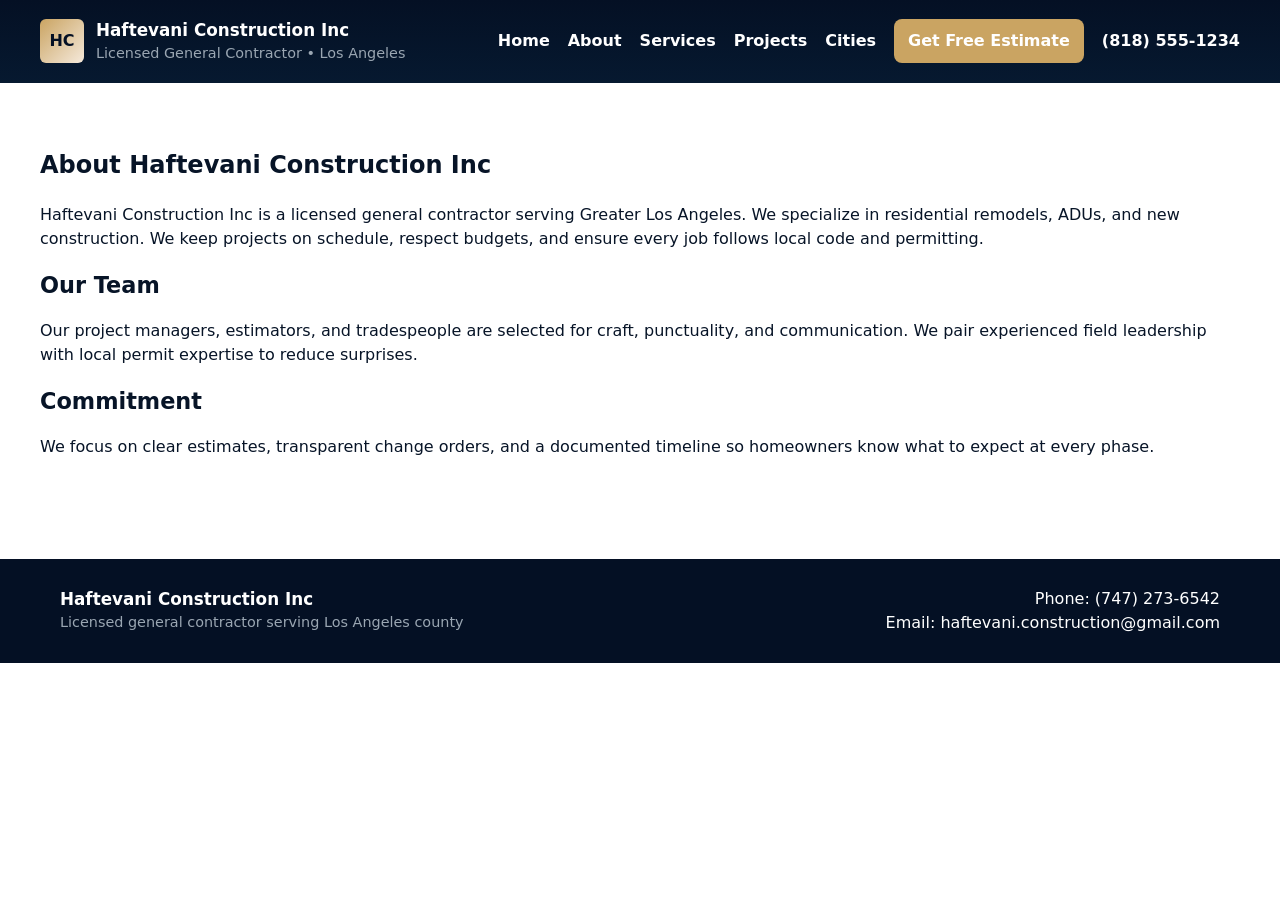
==== about.html @ bdebb6bf "first commit" ====
<!doctype html>
<html lang="en"><head>
  <meta charset="utf-8">
  <meta name="viewport" content="width=device-width,initial-scale=1">
  <title>About — Haftevani Construction Inc</title>
  <meta name="description" content="About Haftevani Construction Inc — licensed general contractor in Los Angeles focused on quality, timelines, and communication.">
  <link rel="stylesheet" href="/assets/css/styles.css">
</head><body>
  <!-- Header same as index -->
  <header class="site-header">
    <div class="container nav">
      <div class="brand"><div class="logo">HC</div><div><div class="site-title">Haftevani Construction Inc</div><div class="small muted">Licensed General Contractor • Los Angeles</div></div></div>
      <button class="mobile-toggle">☰</button>
      <nav class="nav-links"><a href="/">Home</a><a href="/about.html">About</a><a href="/services.html">Services</a><a href="/projects.html">Projects</a><a href="/cities.html">Cities</a><a href="/contact.html" class="cta">Get Free Estimate</a><div class="phone">(818) 555-1234</div></nav>
    </div>
  </header>
  <main>
    <section class="container section">
  <h1>About Haftevani Construction Inc</h1>
  <p>Haftevani Construction Inc is a licensed general contractor serving Greater Los Angeles. We specialize in residential remodels, ADUs, and new construction. We keep projects on schedule, respect budgets, and ensure every job follows local code and permitting.</p>
      <h2>Our Team</h2>
      <p>Our project managers, estimators, and tradespeople are selected for craft, punctuality, and communication. We pair experienced field leadership with local permit expertise to reduce surprises.</p>
      <h2>Commitment</h2>
      <p>We focus on clear estimates, transparent change orders, and a documented timeline so homeowners know what to expect at every phase.</p>
    </section>
  </main>
  <footer class="site-footer"><div class="container footer-grid"><div><div class="site-title">Haftevani Construction Inc</div><div class="small muted">Licensed general contractor serving Los Angeles county</div></div><div style="text-align:right"><div>Phone: (747) 273-6542</div><div>Email: haftevani.construction@gmail.com</div></div></div></footer>
  <script src="/assets/js/site.js"></script>
</body></html>
---- assets/css/styles.css ----
:root{
  --navy:#041024;
  --white:#ffffff;
  --beige:#f5e9db;
  --gold:#caa462;
  --muted:#9aa6b2;
}
*{box-sizing:border-box}
html,body{height:100%;margin:0;font-family:Inter,system-ui,-apple-system,Segoe UI,Roboto,'Helvetica Neue',Arial}
body{background:var(--white);color:#071427;line-height:1.5}

/* Header */
.site-header{background:linear-gradient(180deg, rgba(4,16,36,1) 0%, rgba(6,25,48,1) 100%);color:var(--white);position:sticky;top:0;z-index:50}
.container{max-width:1200px;margin:0 auto;padding:0 20px}
.nav{display:flex;align-items:center;justify-content:space-between;padding:18px 0}
.brand{display:flex;align-items:center;gap:12px}
.logo{width:44px;height:44px;border-radius:6px;background:linear-gradient(135deg,var(--gold),var(--beige));display:flex;align-items:center;justify-content:center;font-weight:700;color:var(--navy)}
.site-title{font-weight:700;font-size:1.05rem}
.nav-links{display:flex;gap:18px;align-items:center}
.nav-links a{color:var(--white);text-decoration:none;font-weight:600}
.cta{background:var(--gold);color:var(--navy);padding:10px 14px;border-radius:8px;font-weight:700;text-decoration:none}
.phone{font-weight:700}

/* Mobile nav */
.mobile-toggle{display:none;background:transparent;border:0;color:var(--white);font-size:1.25rem}

/* Hero */
.hero{padding:80px 0;color:var(--white);border-bottom:6px solid rgba(10,18,34,0.06);background-size:cover;background-position:center;background-repeat:no-repeat;background-image:linear-gradient(rgba(4,16,36,0.55), rgba(6,25,48,0.55)), url('/assets/images/hero-1600.jpg');min-height:420px}
.hero-inner{display:grid;grid-template-columns:1fr 420px;gap:32px;align-items:center}
.hero-photo{display:none}

/* Swap to smaller background on narrow screens */
@media(max-width:1000px){
  .hero{background-image:linear-gradient(rgba(4,16,36,0.6), rgba(6,25,48,0.6)), url('/assets/images/hero-800.jpg');min-height:520px;padding:60px 0}
}
.hero h1{font-size:2rem;margin:0 0 12px}
.hero p{color:rgba(255,255,255,0.9);margin:0 0 20px}
.hero .buttons{display:flex;gap:12px}

/* Trust badges */
.trust{display:flex;gap:16px;flex-wrap:wrap;padding:20px 0;color:var(--navy)}
.badge{background:var(--white);padding:12px 14px;border-radius:8px;box-shadow:0 6px 20px rgba(2,6,23,0.08);font-weight:700}

/* Services grid */
.services{padding:48px 0}
.services-grid{display:grid;grid-template-columns:repeat(4,1fr);gap:20px}
.service-card{background:linear-gradient(180deg,var(--white),#fbfbfb);padding:18px;border-radius:12px;box-shadow:0 6px 18px rgba(10,20,37,0.05)}
.service-card h4{margin:8px 0 6px}
.service-card p{margin:0;color:var(--muted);font-size:.95rem}

/* Sections */
.section{padding:44px 0}
.section h2{font-size:1.4rem;margin-bottom:14px}
.two-col{display:grid;grid-template-columns:1fr 420px;gap:28px;align-items:start}

/* Projects gallery */
.gallery{display:grid;grid-template-columns:repeat(3,1fr);gap:12px}
.project{height:160px;border-radius:8px;background:#e6e6e6;overflow:hidden}
.gallery .project img{width:100%;height:100%;object-fit:cover;display:block}

/* Testimonials */
.testimonials{display:flex;flex-direction:column;gap:12px}
.testimonial{background:#fff;padding:16px;border-radius:10px;box-shadow:0 6px 18px rgba(10,20,37,0.04)}

/* Footer */
.site-footer{background:#041024;color:var(--white);padding:28px 0;margin-top:40px}
.footer-grid{display:grid;grid-template-columns:1fr 1fr;gap:18px}

/* Contact form */
.contact-form{background:#fff;padding:18px;border-radius:10px;box-shadow:0 10px 30px rgba(4,8,18,0.06)}
.form-row{display:flex;gap:12px}
.form-row input,.form-row textarea{flex:1;padding:10px;border:1px solid #e6e9ee;border-radius:8px}
.btn-primary{background:var(--navy);color:var(--white);padding:12px 16px;border-radius:8px;border:0;font-weight:700}

/* Utilities */
.muted{color:var(--muted)}
.small{font-size:.9rem}

/* Responsive */
@media(max-width:1000px){
  .hero-inner,.two-col{grid-template-columns:1fr}
  .services-grid{grid-template-columns:repeat(2,1fr)}
  .gallery{grid-template-columns:repeat(2,1fr)}
}
@media(max-width:700px){
  .nav-links{display:none}
  .mobile-toggle{display:block}
  .services-grid{grid-template-columns:1fr}
  .gallery{grid-template-columns:1fr}
}
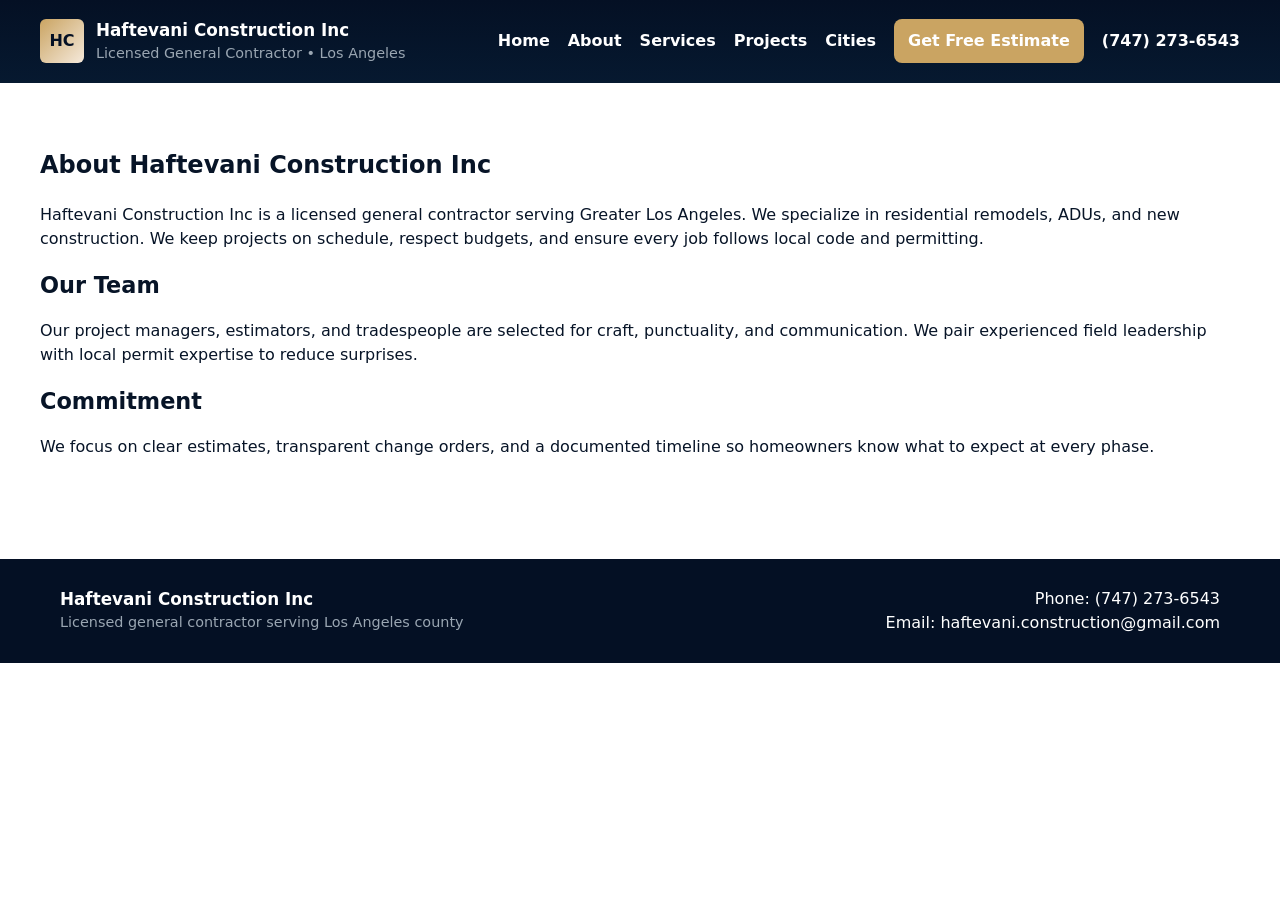
==== commit 01d17909: "second commit" ====
--- a/about.html
+++ b/about.html
@@ -11,7 +11,7 @@
     <div class="container nav">
       <div class="brand"><div class="logo">HC</div><div><div class="site-title">Haftevani Construction Inc</div><div class="small muted">Licensed General Contractor • Los Angeles</div></div></div>
       <button class="mobile-toggle">☰</button>
-      <nav class="nav-links"><a href="/">Home</a><a href="/about.html">About</a><a href="/services.html">Services</a><a href="/projects.html">Projects</a><a href="/cities.html">Cities</a><a href="/contact.html" class="cta">Get Free Estimate</a><div class="phone">(818) 555-1234</div></nav>
+      <nav class="nav-links"><a href="/">Home</a><a href="/about.html">About</a><a href="/services.html">Services</a><a href="/projects.html">Projects</a><a href="/cities.html">Cities</a><a href="/contact.html" class="cta">Get Free Estimate</a><div class="phone">(747) 273-6543</div></nav>
     </div>
   </header>
   <main>
@@ -24,6 +24,6 @@
       <p>We focus on clear estimates, transparent change orders, and a documented timeline so homeowners know what to expect at every phase.</p>
     </section>
   </main>
-  <footer class="site-footer"><div class="container footer-grid"><div><div class="site-title">Haftevani Construction Inc</div><div class="small muted">Licensed general contractor serving Los Angeles county</div></div><div style="text-align:right"><div>Phone: (747) 273-6542</div><div>Email: haftevani.construction@gmail.com</div></div></div></footer>
+  <footer class="site-footer"><div class="container footer-grid"><div><div class="site-title">Haftevani Construction Inc</div><div class="small muted">Licensed general contractor serving Los Angeles county</div></div><div style="text-align:right"><div>Phone: (747) 273-6543</div><div>Email: haftevani.construction@gmail.com</div></div></div></footer>
   <script src="/assets/js/site.js"></script>
 </body></html>
--- a/assets/css/styles.css
+++ b/assets/css/styles.css
@@ -57,6 +57,37 @@
 .gallery{display:grid;grid-template-columns:repeat(3,1fr);gap:12px}
 .project{height:160px;border-radius:8px;background:#e6e6e6;overflow:hidden}
 .gallery .project img{width:100%;height:100%;object-fit:cover;display:block}
+.featured-gallery-shell{
+  display:grid;
+  grid-template-columns:auto 1fr auto;
+  align-items:center;
+  gap:10px;
+}
+.gallery.featured-scroll{
+  display:flex;
+  overflow-x:auto;
+  gap:12px;
+  scroll-snap-type:x mandatory;
+  -webkit-overflow-scrolling:touch;
+  padding-bottom:6px;
+}
+.gallery.featured-scroll .project{
+  flex:0 0 clamp(220px,30vw,320px);
+  height:220px;
+  scroll-snap-align:start;
+}
+.gallery-arrow{
+  width:40px;
+  height:40px;
+  border:0;
+  border-radius:999px;
+  background:var(--navy);
+  color:var(--white);
+  font-size:1.6rem;
+  line-height:1;
+  cursor:pointer;
+}
+.gallery-arrow:hover{background:#0a1e3f}
 
 /* Testimonials */
 .testimonials{display:flex;flex-direction:column;gap:12px}
@@ -81,10 +112,13 @@
   .hero-inner,.two-col{grid-template-columns:1fr}
   .services-grid{grid-template-columns:repeat(2,1fr)}
   .gallery{grid-template-columns:repeat(2,1fr)}
+  .gallery-arrow{width:36px;height:36px}
 }
 @media(max-width:700px){
   .nav-links{display:none}
   .mobile-toggle{display:block}
   .services-grid{grid-template-columns:1fr}
   .gallery{grid-template-columns:1fr}
+  .featured-gallery-shell{gap:8px}
+  .gallery-arrow{width:32px;height:32px;font-size:1.25rem}
 }
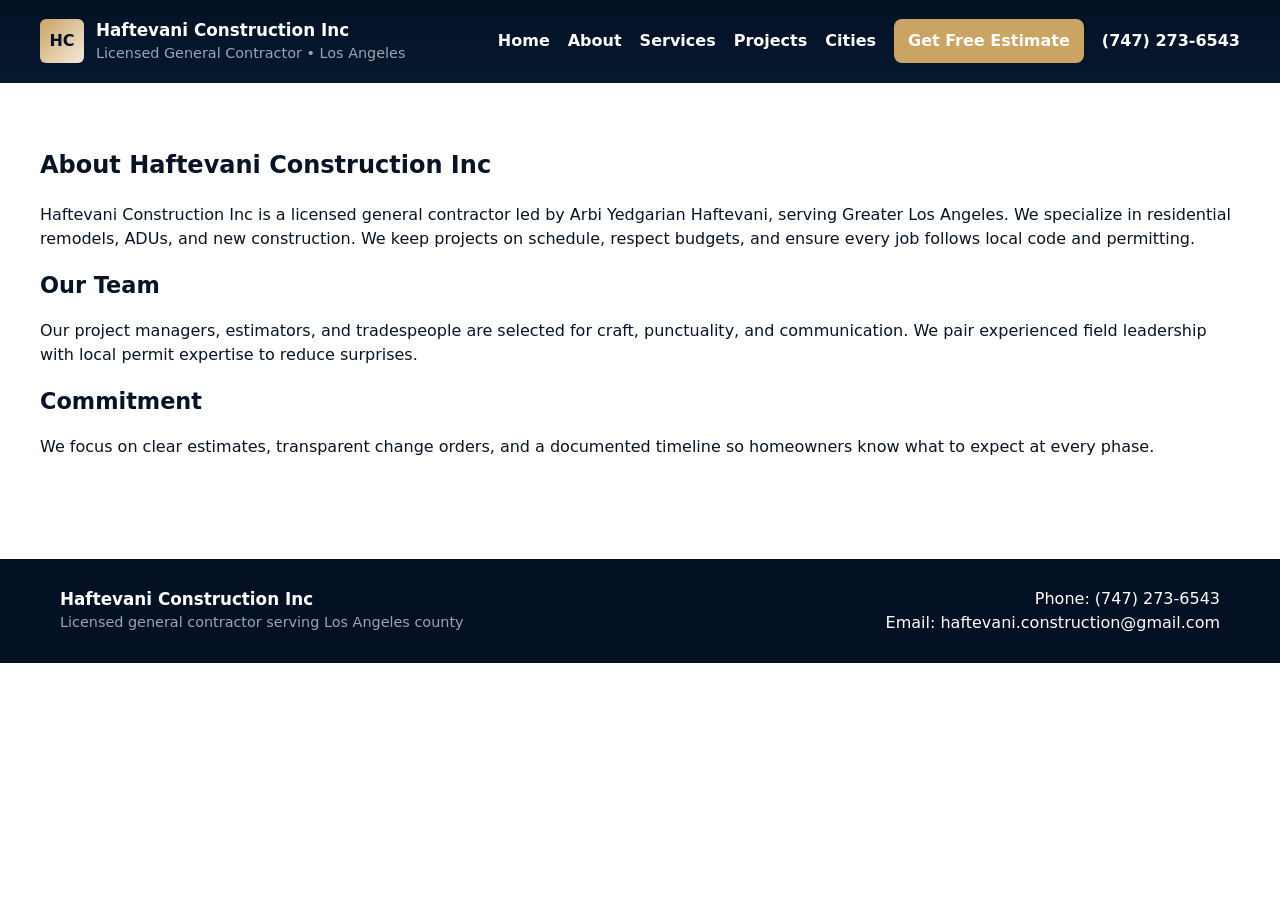
==== commit e030b561: "projects page" ====
--- a/about.html
+++ b/about.html
@@ -17,7 +17,7 @@
   <main>
     <section class="container section">
   <h1>About Haftevani Construction Inc</h1>
-  <p>Haftevani Construction Inc is a licensed general contractor serving Greater Los Angeles. We specialize in residential remodels, ADUs, and new construction. We keep projects on schedule, respect budgets, and ensure every job follows local code and permitting.</p>
+  <p>Haftevani Construction Inc is a licensed general contractor led by Arbi Yedgarian Haftevani, serving Greater Los Angeles. We specialize in residential remodels, ADUs, and new construction. We keep projects on schedule, respect budgets, and ensure every job follows local code and permitting.</p>
       <h2>Our Team</h2>
       <p>Our project managers, estimators, and tradespeople are selected for craft, punctuality, and communication. We pair experienced field leadership with local permit expertise to reduce surprises.</p>
       <h2>Commitment</h2>
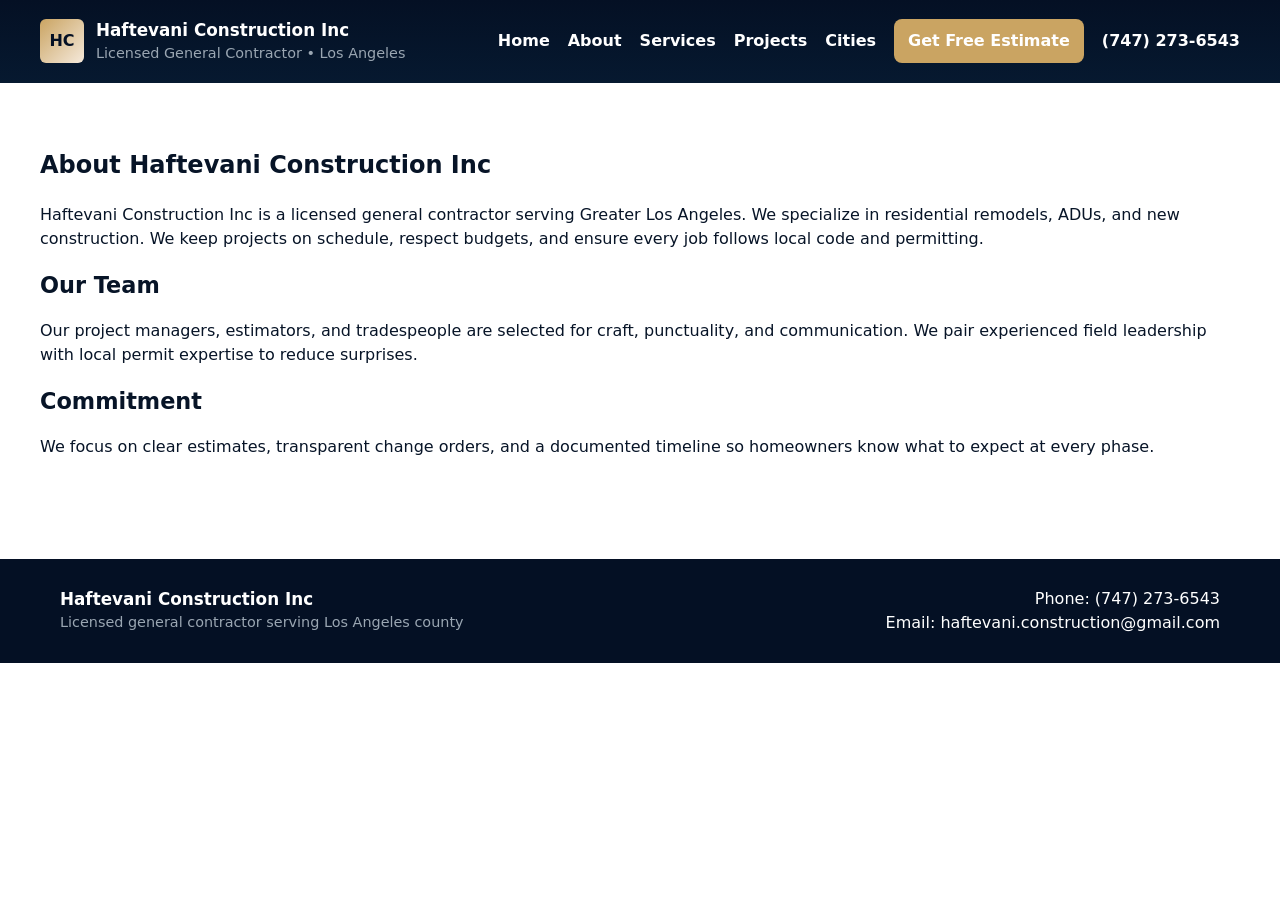
==== commit 48f98dd5: "about page" ====
--- a/about.html
+++ b/about.html
@@ -17,7 +17,7 @@
   <main>
     <section class="container section">
   <h1>About Haftevani Construction Inc</h1>
-  <p>Haftevani Construction Inc is a licensed general contractor led by Arbi Yedgarian Haftevani, serving Greater Los Angeles. We specialize in residential remodels, ADUs, and new construction. We keep projects on schedule, respect budgets, and ensure every job follows local code and permitting.</p>
+  <p>Haftevani Construction Inc is a licensed general contractor serving Greater Los Angeles. We specialize in residential remodels, ADUs, and new construction. We keep projects on schedule, respect budgets, and ensure every job follows local code and permitting.</p>
       <h2>Our Team</h2>
       <p>Our project managers, estimators, and tradespeople are selected for craft, punctuality, and communication. We pair experienced field leadership with local permit expertise to reduce surprises.</p>
       <h2>Commitment</h2>
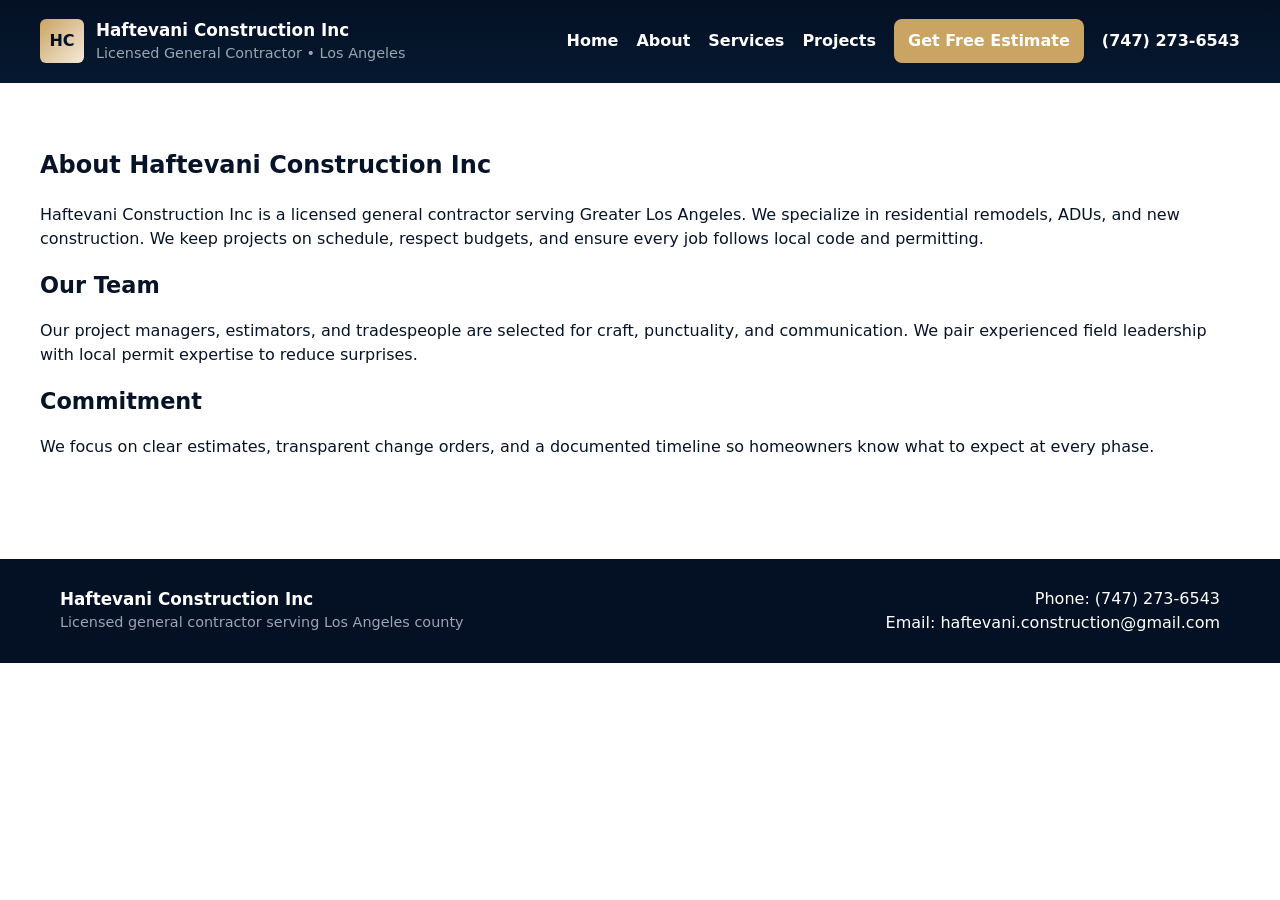
==== commit 9197845e: "fixed" ====
--- a/about.html
+++ b/about.html
@@ -11,7 +11,7 @@
     <div class="container nav">
       <div class="brand"><div class="logo">HC</div><div><div class="site-title">Haftevani Construction Inc</div><div class="small muted">Licensed General Contractor • Los Angeles</div></div></div>
       <button class="mobile-toggle">☰</button>
-      <nav class="nav-links"><a href="/">Home</a><a href="/about.html">About</a><a href="/services.html">Services</a><a href="/projects.html">Projects</a><a href="/cities.html">Cities</a><a href="/contact.html" class="cta">Get Free Estimate</a><div class="phone">(747) 273-6543</div></nav>
+      <nav class="nav-links"><a href="/">Home</a><a href="/about.html">About</a><a href="/services.html">Services</a><a href="/projects.html">Projects</a><a href="/contact.html" class="cta">Get Free Estimate</a><div class="phone">(747) 273-6543</div></nav>
     </div>
   </header>
   <main>
